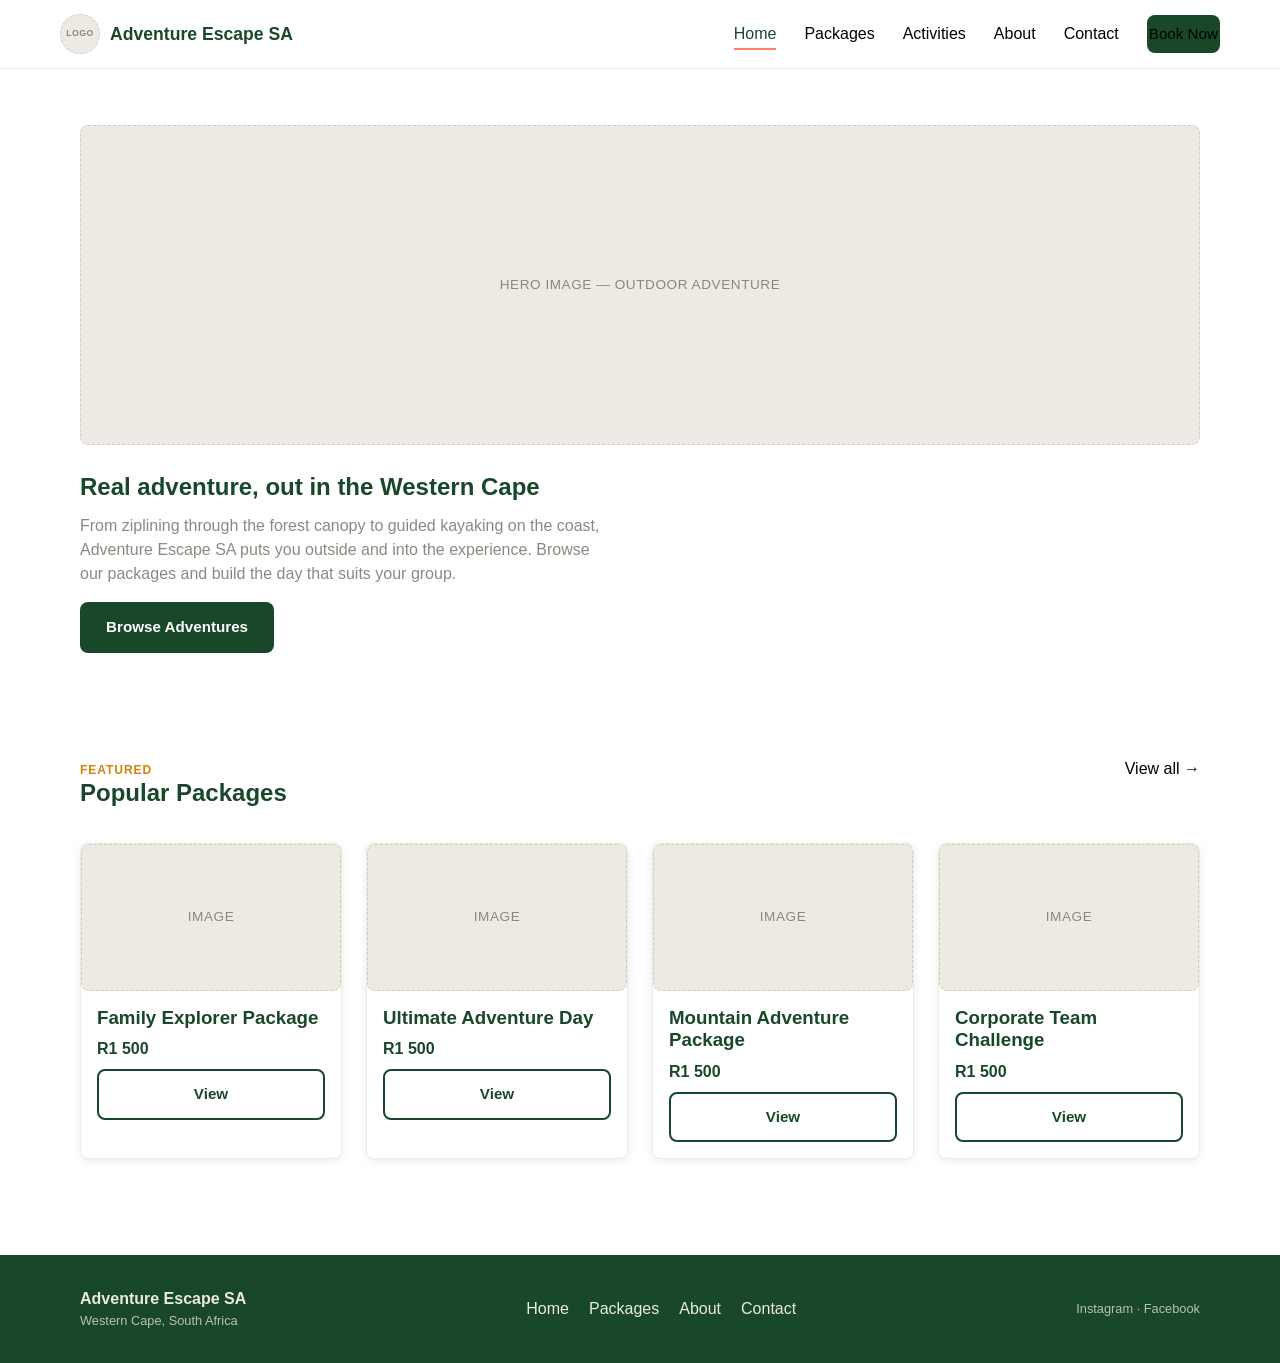
==== website_project/index.html @ 2d738a61 "Initial commit" ====
<!DOCTYPE html>
<html lang="en">
<head>
  <meta charset="UTF-8" />
  <meta name="viewport" content="width=device-width, initial-scale=1.0" />
  <title>Adventure Escape SA — Home</title>
  <link rel="stylesheet" href="css/style.css" />
</head>
<body>

  <!-- ===== Header / Navigation ===== -->
  <header class="site-header">
    <div class="container nav">
      <a href="index.html" class="nav-logo">
        <div class="placeholder placeholder--circle">LOGO</div>
        Adventure Escape SA
      </a>

      <button class="nav-toggle" id="navToggle" aria-label="Toggle navigation" aria-expanded="false">
        <span></span>
        <span></span>
        <span></span>
      </button>

      <ul class="nav-links" id="navLinks">
        <li><a href="index.html" class="active">Home</a></li>
        <li><a href="overview.html">Packages</a></li>
        <li><a href="overview.html">Activities</a></li>
        <li><a href="about.html">About</a></li>
        <li><a href="contact.html">Contact</a></li>
        <li><a href="overview.html" class="btn btn-primary">Book Now</a></li>
      </ul>
    </div>
  </header>

  <!-- ===== Hero ===== -->
  <section class="hero">
    <div class="container">
      <div class="placeholder placeholder--hero" style="margin-bottom: 28px;">HERO IMAGE — OUTDOOR ADVENTURE</div>

      <h1>Real adventure, out in the Western Cape</h1>
      <p class="hero-tagline">
        From ziplining through the forest canopy to guided kayaking on the coast, Adventure
        Escape SA puts you outside and into the experience. Browse our packages and build the
        day that suits your group.
      </p>
      <a href="overview.html" class="btn btn-primary">Browse Adventures</a>
    </div>
  </section>

  <!-- ===== Featured Packages ===== -->
  <section>
    <div class="container">
      <div class="section-heading">
        <div>
          <div class="eyebrow">Featured</div>
          <h2>Popular Packages</h2>
        </div>
        <a href="overview.html">View all &rarr;</a>
      </div>

      <div class="grid grid-4">
        <div class="card">
          <div class="placeholder placeholder--wide">IMAGE</div>
          <div class="card-body">
            <h3 class="card-title">Family Explorer Package</h3>
            <div class="card-price">R1 500</div>
            <a href="individual.html?item=family-explorer" class="btn btn-outline btn-block">View</a>
          </div>
        </div>

        <div class="card">
          <div class="placeholder placeholder--wide">IMAGE</div>
          <div class="card-body">
            <h3 class="card-title">Ultimate Adventure Day</h3>
            <div class="card-price">R1 500</div>
            <a href="individual.html?item=ultimate-adventure-day" class="btn btn-outline btn-block">View</a>
          </div>
        </div>

        <div class="card">
          <div class="placeholder placeholder--wide">IMAGE</div>
          <div class="card-body">
            <h3 class="card-title">Mountain Adventure Package</h3>
            <div class="card-price">R1 500</div>
            <a href="individual.html?item=mountain-adventure" class="btn btn-outline btn-block">View</a>
          </div>
        </div>

        <div class="card">
          <div class="placeholder placeholder--wide">IMAGE</div>
          <div class="card-body">
            <h3 class="card-title">Corporate Team Challenge</h3>
            <div class="card-price">R1 500</div>
            <a href="individual.html?item=corporate-team-challenge" class="btn btn-outline btn-block">View</a>
          </div>
        </div>
      </div>
    </div>
  </section>

  <!-- ===== Footer ===== -->
  <footer class="site-footer">
    <div class="container footer-inner">
      <div>
        <strong>Adventure Escape SA</strong>
        <div class="footer-small">Western Cape, South Africa</div>
      </div>
      <ul class="footer-links">
        <li><a href="index.html">Home</a></li>
        <li><a href="overview.html">Packages</a></li>
        <li><a href="about.html">About</a></li>
        <li><a href="contact.html">Contact</a></li>
      </ul>
      <div class="footer-small">Instagram &middot; Facebook</div>
    </div>
  </footer>

  <script src="js/script.js"></script>
</body>
</html>
---- website_project/css/style.css ----
/* =========================================================
   Adventure Escape SA — Global Stylesheet
   Rough build: base structure + placeholder styling only.
   Swap the CSS variables below once the real brand assets
   (photos, exact "Bushveld Blaze" hex codes) are ready.
   ========================================================= */

:root {
  /* Brand colours — greens/gold pulled from the group logo.
     Swap --color-accent for the exact Bushveld Blaze tone
     once you have it; this is a placeholder warm accent. */
  --color-green-dark: #19472A;
  --color-green: #19472A;
  --color-coral: #FF7F6B;
  --color-accent: #D6810B; /* placeholder "blaze" accent */
  --color-charcoal: #020202;
  --color-white: #ffffff;
  --color-light: #f7f5ef;
  --color-gray-100: #eceae3;
  --color-gray-300: #cfcdc4;
  --color-gray-500: #8b897f;

  --font-base: "Segoe UI", Arial, Helvetica, sans-serif;

  --max-width: 1160px;
  --radius: 8px;
  --shadow: 0 2px 10px rgba(0, 0, 0, 0.08);
}

/* ---------- Reset ---------- */
* {
  box-sizing: border-box;
}

html,
body {
  margin: 0;
  padding: 0;
}

body {
  font-family: var(--font-base);
  color: var(--color-charcoal);
  background: var(--color-white);
  line-height: 1.5;
}

img {
  max-width: 100%;
  display: block;
}

a {
  color: inherit;
  text-decoration: none;
}

ul {
  list-style: none;
  margin: 0;
  padding: 0;
}

h1,
h2,
h3,
h4 {
  margin: 0 0 0.5em 0;
  line-height: 1.2;
  color: var(--color-green-dark);
}

p {
  margin: 0 0 1em 0;
}

.container {
  max-width: var(--max-width);
  margin: 0 auto;
  padding: 0 20px;
}

section {
  padding: 48px 0;
}

/* ---------- Placeholder blocks (swap for real images) ---------- */
.placeholder {
  background: var(--color-gray-100);
  border: 1px dashed var(--color-gray-300);
  color: var(--color-gray-500);
  display: flex;
  align-items: center;
  justify-content: center;
  text-align: center;
  font-size: 0.85rem;
  letter-spacing: 0.04em;
  text-transform: uppercase;
  min-height: 160px;
  border-radius: var(--radius);
}

.placeholder--hero {
  min-height: 320px;
}

.placeholder--square {
  aspect-ratio: 1 / 1;
  min-height: 0;
}

.placeholder--wide {
  aspect-ratio: 16 / 9;
  min-height: 0;
}

.placeholder--circle {
  border-radius: 50%;
  aspect-ratio: 1 / 1;
  min-height: 0;
  width: 64px;
}

/* ---------- Buttons ---------- */
.btn {
  display: inline-block;
  padding: 12px 24px;
  border-radius: var(--radius);
  font-weight: 600;
  font-size: 0.95rem;
  border: 2px solid transparent;
  cursor: pointer;
  text-align: center;
}

.btn-primary {
  background: var(--color-green-dark);
  color: var(--color-white);
}

.btn-primary:hover {
  background: var(--color-green);
}

.btn-accent {
  background: var(--color-accent);
  color: var(--color-white);
}

.btn-accent:hover {
  opacity: 0.9;
}

.btn-outline {
  background: transparent;
  border-color: var(--color-green-dark);
  color: var(--color-green-dark);
}

.btn-outline:hover {
  background: var(--color-green-dark);
  color: var(--color-white);
}

.btn-block {
  display: block;
  width: 100%;
}

/* ---------- Header / Nav ---------- */
.site-header {
  background: var(--color-white);
  border-bottom: 1px solid var(--color-gray-100);
  position: sticky;
  top: 0;
  z-index: 50;
}

.nav {
  display: flex;
  align-items: center;
  justify-content: space-between;
  padding: 14px 0;
}

.nav-logo {
  display: flex;
  align-items: center;
  gap: 10px;
  font-weight: 700;
  font-size: 1.1rem;
  color: var(--color-green-dark);
}

.nav-logo .placeholder {
  width: 40px;
  height: 40px;
  min-height: 0;
  font-size: 0.55rem;
}

.nav-links {
  display: flex;
  align-items: center;
  gap: 28px;
}

.nav-links a {
  font-weight: 500;
  color: var(--color-charcoal);
  padding: 6px 0;
  border-bottom: 2px solid transparent;
}

.nav-links a:hover,
.nav-links a.active {
  color: var(--color-green-dark);
  border-bottom-color: var(--color-coral);
}

.nav-toggle {
  display: none;
  flex-direction: column;
  gap: 4px;
  background: none;
  border: none;
  cursor: pointer;
  padding: 8px;
}

.nav-toggle span {
  width: 24px;
  height: 2px;
  background: var(--color-green-dark);
}

/* ---------- Footer ---------- */
.site-footer {
  background: var(--color-green-dark);
  color: var(--color-gray-100);
  padding: 32px 0;
  margin-top: 48px;
}

.footer-inner {
  display: flex;
  flex-wrap: wrap;
  align-items: center;
  justify-content: space-between;
  gap: 16px;
}

.footer-inner a {
  color: var(--color-gray-100);
}

.footer-inner a:hover {
  color: var(--color-gold);
}

.footer-links {
  display: flex;
  gap: 20px;
  flex-wrap: wrap;
}

.footer-small {
  font-size: 0.8rem;
  opacity: 0.75;
}

/* ---------- Cards / grids ---------- */
.grid {
  display: grid;
  gap: 24px;
}

.grid-2 {
  grid-template-columns: repeat(2, 1fr);
}

.grid-3 {
  grid-template-columns: repeat(3, 1fr);
}

.grid-4 {
  grid-template-columns: repeat(4, 1fr);
}

.card {
  background: var(--color-white);
  border: 1px solid var(--color-gray-100);
  border-radius: var(--radius);
  overflow: hidden;
  box-shadow: var(--shadow);
  display: flex;
  flex-direction: column;
}

.card-body {
  padding: 16px;
  display: flex;
  flex-direction: column;
  gap: 8px;
  flex-grow: 1;
}

.card-title {
  font-weight: 600;
  margin: 0;
}

.card-price {
  font-weight: 700;
  color: var(--color-green-dark);
}

/* ---------- Hero ---------- */
.hero {
  padding: 56px 0;
}

.hero-tagline {
  color: var(--color-gray-500);
  max-width: 520px;
}

/* ---------- Section heading ---------- */
.section-heading {
  display: flex;
  align-items: baseline;
  justify-content: space-between;
  margin-bottom: 24px;
  flex-wrap: wrap;
  gap: 8px;
}

.eyebrow {
  text-transform: uppercase;
  letter-spacing: 0.08em;
  font-size: 0.75rem;
  color: var(--color-accent);
  font-weight: 700;
}

/* ---------- Tabs (Overview page) ---------- */
.tabs {
  display: flex;
  gap: 8px;
  margin-bottom: 24px;
}

.tab-btn {
  padding: 10px 20px;
  border-radius: 999px;
  border: 1px solid var(--color-gray-300);
  background: var(--color-white);
  cursor: pointer;
  font-weight: 600;
  color: var(--color-green-dark);
}

.tab-btn.active {
  background: var(--color-green-dark);
  border-color: var(--color-green-dark);
  color: var(--color-white);
}

.tab-panel {
  display: none;
}

.tab-panel.active {
  display: grid;
}

/* ---------- Breadcrumb ---------- */
.breadcrumb {
  font-size: 0.85rem;
  color: var(--color-gray-500);
  margin-bottom: 16px;
}

.breadcrumb a:hover {
  color: var(--color-green-dark);
}

/* ---------- Individual page ---------- */
.detail-layout {
  display: grid;
  grid-template-columns: 1.2fr 1fr;
  gap: 32px;
  align-items: start;
}

.included-list li {
  display: flex;
  align-items: flex-start;
  gap: 10px;
  padding: 6px 0;
  border-bottom: 1px solid var(--color-gray-100);
}

.included-list li::before {
  content: "\2713";
  color: var(--color-green);
  font-weight: 700;
}

/* ---------- Calculate Fee page ---------- */
.calc-layout {
  display: grid;
  grid-template-columns: 1.4fr 1fr;
  gap: 32px;
  align-items: start;
}

.calc-item {
  display: flex;
  align-items: center;
  justify-content: space-between;
  gap: 16px;
  border: 1px solid var(--color-gray-100);
  border-radius: var(--radius);
  padding: 12px 16px;
  margin-bottom: 12px;
}

.calc-item-info {
  display: flex;
  align-items: center;
  gap: 14px;
}

.calc-item-info .placeholder {
  width: 56px;
  height: 56px;
  min-height: 0;
  font-size: 0.5rem;
}

.qty-control {
  display: flex;
  align-items: center;
  gap: 10px;
}

.qty-control button {
  width: 28px;
  height: 28px;
  border-radius: 50%;
  border: 1px solid var(--color-gray-300);
  background: var(--color-white);
  cursor: pointer;
  font-weight: 700;
  line-height: 1;
}

.remove-item {
  background: none;
  border: none;
  color: var(--color-accent);
  cursor: pointer;
  font-size: 0.8rem;
  text-decoration: underline;
}

.discount-progress {
  margin: 20px 0;
}

.progress-track {
  background: var(--color-gray-100);
  border-radius: 999px;
  height: 10px;
  overflow: hidden;
}

.progress-fill {
  background: var(--color-gold);
  height: 100%;
  width: 0%;
  transition: width 0.25s ease;
}

.progress-label {
  font-size: 0.8rem;
  color: var(--color-gray-500);
  margin-top: 6px;
}

.summary-card {
  background: var(--color-light);
  border-radius: var(--radius);
  padding: 20px;
  position: sticky;
  top: 90px;
}

.summary-row {
  display: flex;
  justify-content: space-between;
  padding: 6px 0;
  font-size: 0.95rem;
}

.summary-row.total {
  border-top: 1px solid var(--color-gray-300);
  margin-top: 8px;
  padding-top: 12px;
  font-weight: 700;
  font-size: 1.1rem;
  color: var(--color-green-dark);
}

/* ---------- Contact page ---------- */
.contact-layout {
  display: grid;
  grid-template-columns: 1fr 1fr;
  gap: 32px;
  align-items: start;
}

.form-group {
  margin-bottom: 16px;
}

label {
  display: block;
  font-weight: 600;
  font-size: 0.85rem;
  margin-bottom: 6px;
}

input,
textarea {
  width: 100%;
  padding: 10px 12px;
  border: 1px solid var(--color-gray-300);
  border-radius: var(--radius);
  font-family: inherit;
  font-size: 0.95rem;
}

input:focus,
textarea:focus {
  outline: 2px solid var(--color-gold);
  outline-offset: 1px;
}

.field-error {
  color: var(--color-accent);
  font-size: 0.78rem;
  margin-top: 4px;
  min-height: 1em;
}

.form-status {
  margin-top: 12px;
  font-weight: 600;
}

.form-status.success {
  color: var(--color-green);
}

.contact-info-card {
  background: var(--color-light);
  border-radius: var(--radius);
  padding: 20px;
  margin-bottom: 20px;
}

/* ---------- Mission pillars (About page) ---------- */
.pillar-card {
  text-align: center;
  padding: 24px 16px;
  border: 1px solid var(--color-gray-100);
  border-radius: var(--radius);
}

.pillar-card .placeholder--circle {
  margin: 0 auto 12px auto;
}

/* ---------- Responsive ---------- */
@media (max-width: 860px) {
  .grid-4 {
    grid-template-columns: repeat(2, 1fr);
  }

  .grid-3 {
    grid-template-columns: repeat(2, 1fr);
  }

  .detail-layout,
  .calc-layout,
  .contact-layout {
    grid-template-columns: 1fr;
  }

  .summary-card {
    position: static;
  }
}

@media (max-width: 640px) {
  .nav-links {
    position: absolute;
    top: 100%;
    left: 0;
    right: 0;
    background: var(--color-white);
    flex-direction: column;
    align-items: flex-start;
    padding: 16px 20px;
    gap: 14px;
    border-bottom: 1px solid var(--color-gray-100);
    display: none;
  }

  .nav-links.open {
    display: flex;
  }

  .nav-toggle {
    display: flex;
  }

  .grid-4,
  .grid-3,
  .grid-2 {
    grid-template-columns: 1fr;
  }

  .footer-inner {
    flex-direction: column;
    align-items: flex-start;
  }
}
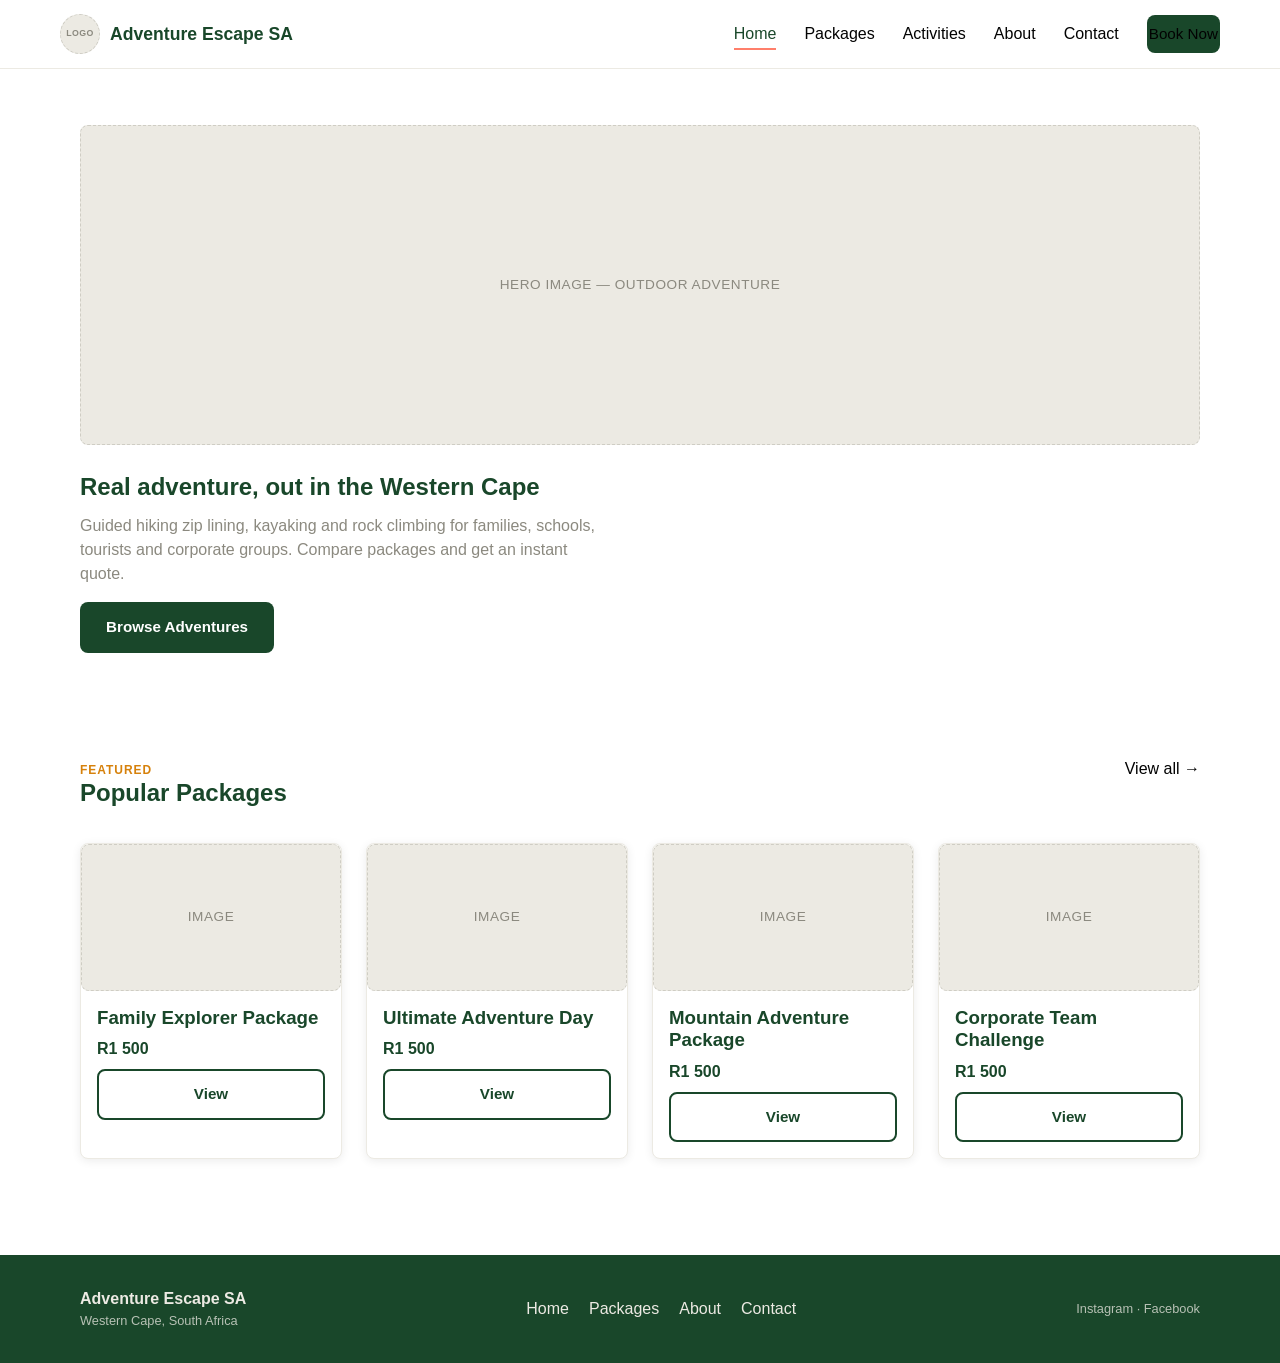
==== commit 3723b501: "Changed about and index paragrahs" ====
--- a/website_project/index.html
+++ b/website_project/index.html
@@ -40,9 +40,8 @@
 
       <h1>Real adventure, out in the Western Cape</h1>
       <p class="hero-tagline">
-        From ziplining through the forest canopy to guided kayaking on the coast, Adventure
-        Escape SA puts you outside and into the experience. Browse our packages and build the
-        day that suits your group.
+        Guided hiking zip lining, kayaking and rock climbing for families, schools, tourists and 
+        corporate groups. Compare packages and get an instant quote.
       </p>
       <a href="overview.html" class="btn btn-primary">Browse Adventures</a>
     </div>
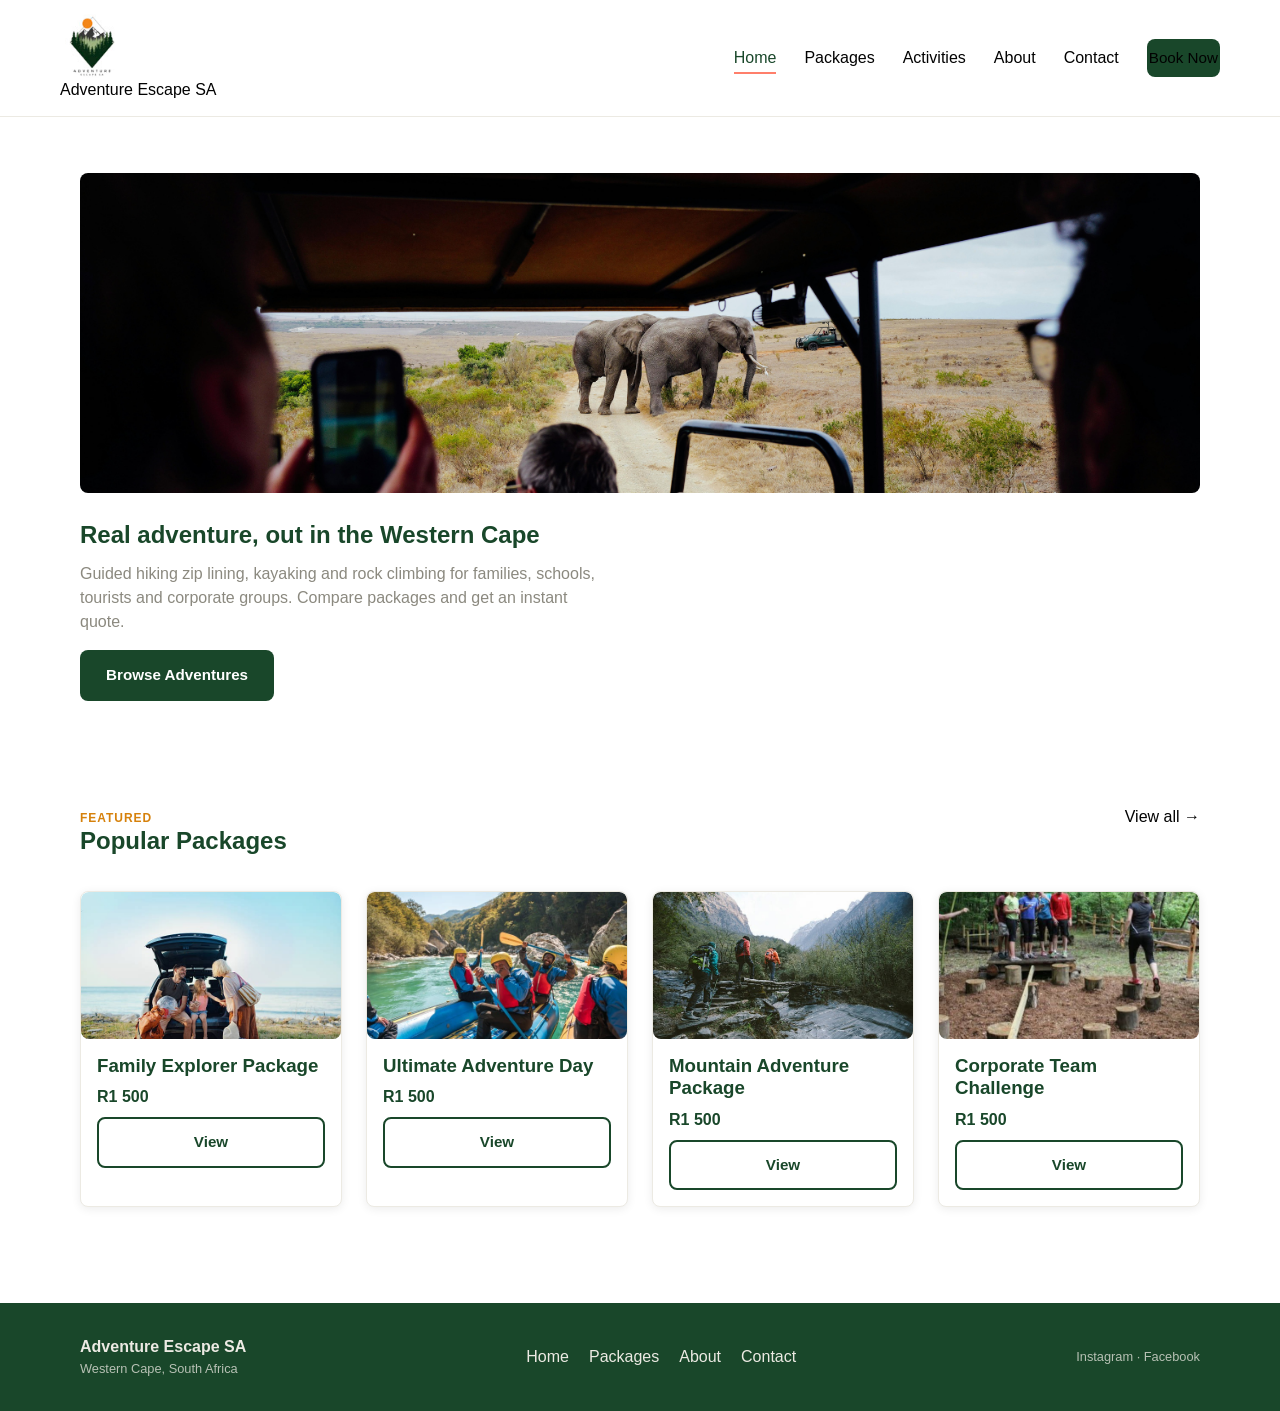
==== commit 21ad6e44: "Update images" ====
--- a/website_project/index.html
+++ b/website_project/index.html
@@ -12,7 +12,9 @@
   <header class="site-header">
     <div class="container nav">
       <a href="index.html" class="nav-logo">
-        <div class="placeholder placeholder--circle">LOGO</div>
+        <div class="placeholder placeholder--circle">LOGO
+        <img src="images/logo.jpg" alt="Adventure Escape SA logo">
+        </div>
         Adventure Escape SA
       </a>
 
@@ -36,7 +38,8 @@
   <!-- ===== Hero ===== -->
   <section class="hero">
     <div class="container">
-      <div class="placeholder placeholder--hero" style="margin-bottom: 28px;">HERO IMAGE — OUTDOOR ADVENTURE</div>
+      <div class="placeholder placeholder--hero" style="margin-bottom: 28px;"><img src="images/hero.png" alt="Outdoor adventure at Adventure Escape SA">
+      </div>
 
       <h1>Real adventure, out in the Western Cape</h1>
       <p class="hero-tagline">
@@ -60,7 +63,9 @@
 
       <div class="grid grid-4">
         <div class="card">
-          <div class="placeholder placeholder--wide">IMAGE</div>
+          <div class="placeholder placeholder--wide">IMAGE
+            <img src="images/family image.jpeg" alt="family-explorer">
+          </div>
           <div class="card-body">
             <h3 class="card-title">Family Explorer Package</h3>
             <div class="card-price">R1 500</div>
@@ -69,7 +74,9 @@
         </div>
 
         <div class="card">
-          <div class="placeholder placeholder--wide">IMAGE</div>
+          <div class="placeholder placeholder--wide">IMAGE
+            <img src="images/kayaking team.jpeg" alt="ultimate-adventure-day">
+          </div>
           <div class="card-body">
             <h3 class="card-title">Ultimate Adventure Day</h3>
             <div class="card-price">R1 500</div>
@@ -78,7 +85,9 @@
         </div>
 
         <div class="card">
-          <div class="placeholder placeholder--wide">IMAGE</div>
+          <div class="placeholder placeholder--wide">IMAGE
+            <img src="images/hiking.jpeg" alt="mountain-adventure">
+          </div>
           <div class="card-body">
             <h3 class="card-title">Mountain Adventure Package</h3>
             <div class="card-price">R1 500</div>
@@ -87,7 +96,9 @@
         </div>
 
         <div class="card">
-          <div class="placeholder placeholder--wide">IMAGE</div>
+          <div class="placeholder placeholder--wide">IMAGE
+            <img src="images/corporate.jpeg" alt="corporate-team-challenge">
+          </div>
           <div class="card-body">
             <h3 class="card-title">Corporate Team Challenge</h3>
             <div class="card-price">R1 500</div>
--- a/website_project/css/style.css
+++ b/website_project/css/style.css
@@ -1,8 +1,22 @@
 /* =========================================================
-   Adventure Escape SA — Global Stylesheet
-   Rough build: base structure + placeholder styling only.
-   Swap the CSS variables below once the real brand assets
-   (photos, exact "Bushveld Blaze" hex codes) are ready.
+   CHANGELOG — style.css (images only)
+   
+   ---------------------------------------------------------
+   1. Photos inside .placeholder boxes now fill the box and are
+      cropped neatly (object-fit: cover) instead of showing at
+      their original size and spilling over the card text.
+   2. Once a box contains a photo, its grey background, dashed
+      border and "IMAGE" label are hidden.
+   3. The header logo is shown whole inside its circle
+      (object-fit: contain) instead of overflowing it.
+   4. Images can no longer be wider than their container
+      (max-width: 100%).
+   5. Wide image boxes no longer push the page past the screen
+      edge on phones (Individual, About and Contact pages).
+   ========================================================= */
+
+/* =========================================================
+   Adventure Escape SA — Global Stylesheet placeholder 
    ========================================================= */
 
 :root {
@@ -45,10 +59,19 @@
   line-height: 1.5;
 }
 
-img {
-  max-width: 100%;
-  display: block;
-}
+.logo{
+    width: 50px;
+    height: 50px;
+    display: flex;
+    align-items: center;
+    justify-content: center;
+}
+.logo img{
+    width: 35px;
+    height: 35px;
+    object-fit: contain;
+}
+
 
 a {
   color: inherit;
@@ -119,6 +142,42 @@
   aspect-ratio: 1 / 1;
   min-height: 0;
   width: 64px;
+}
+
+/* ---------- Images (see changelog at top) ---------- */
+img {
+  max-width: 100%;
+}
+
+.placeholder {
+  position: relative;
+  overflow: hidden;
+}
+
+.placeholder > img {
+  position: absolute;
+  inset: 0;
+  width: 100%;
+  height: 100%;
+  object-fit: cover;
+}
+
+.placeholder:has(> img) {
+  background: none;
+  border: none;
+  color: transparent;
+}
+
+.placeholder--circle > img {
+  object-fit: contain;
+}
+
+/* On phones, image boxes that have a set height (min-height in the HTML)
+   drop the 16:9 shape so they fit the screen width instead of overflowing. */
+@media (max-width: 860px) {
+  .placeholder--wide[style*="min-height"] {
+    aspect-ratio: auto;
+  }
 }
 
 /* ---------- Buttons ---------- */
@@ -183,22 +242,6 @@
   padding: 14px 0;
 }
 
-.nav-logo {
-  display: flex;
-  align-items: center;
-  gap: 10px;
-  font-weight: 700;
-  font-size: 1.1rem;
-  color: var(--color-green-dark);
-}
-
-.nav-logo .placeholder {
-  width: 40px;
-  height: 40px;
-  min-height: 0;
-  font-size: 0.55rem;
-}
-
 .nav-links {
   display: flex;
   align-items: center;
@@ -577,6 +620,21 @@
   padding: 24px 16px;
   border: 1px solid var(--color-gray-100);
   border-radius: var(--radius);
+}
+ .family-explorer img{
+  width: 10%;
+  height: 10px;
+  object-fit: cover;
+  border-radius: 3px;
+  border:3px solid#FF7F6B
+  
+
+}
+.h4 card-title{
+  color: #FF7F6B;
+}
+.h5{
+  border-color: #D6810B ;
 }
 
 .pillar-card .placeholder--circle {
@@ -637,4 +695,22 @@
     flex-direction: column;
     align-items: flex-start;
   }
-}
+
+img.placeholder {
+ background: none;
+ border: none;
+ display: block;
+ object-fit: cover;
+ width: 100%;
+ height: 100%;
+}
+
+}
+
+.about-image {
+    width: 100%;
+    max-width: 600px;
+    height: 350px;
+    object-fit: cover;
+    border-radius: 12px;
+}
